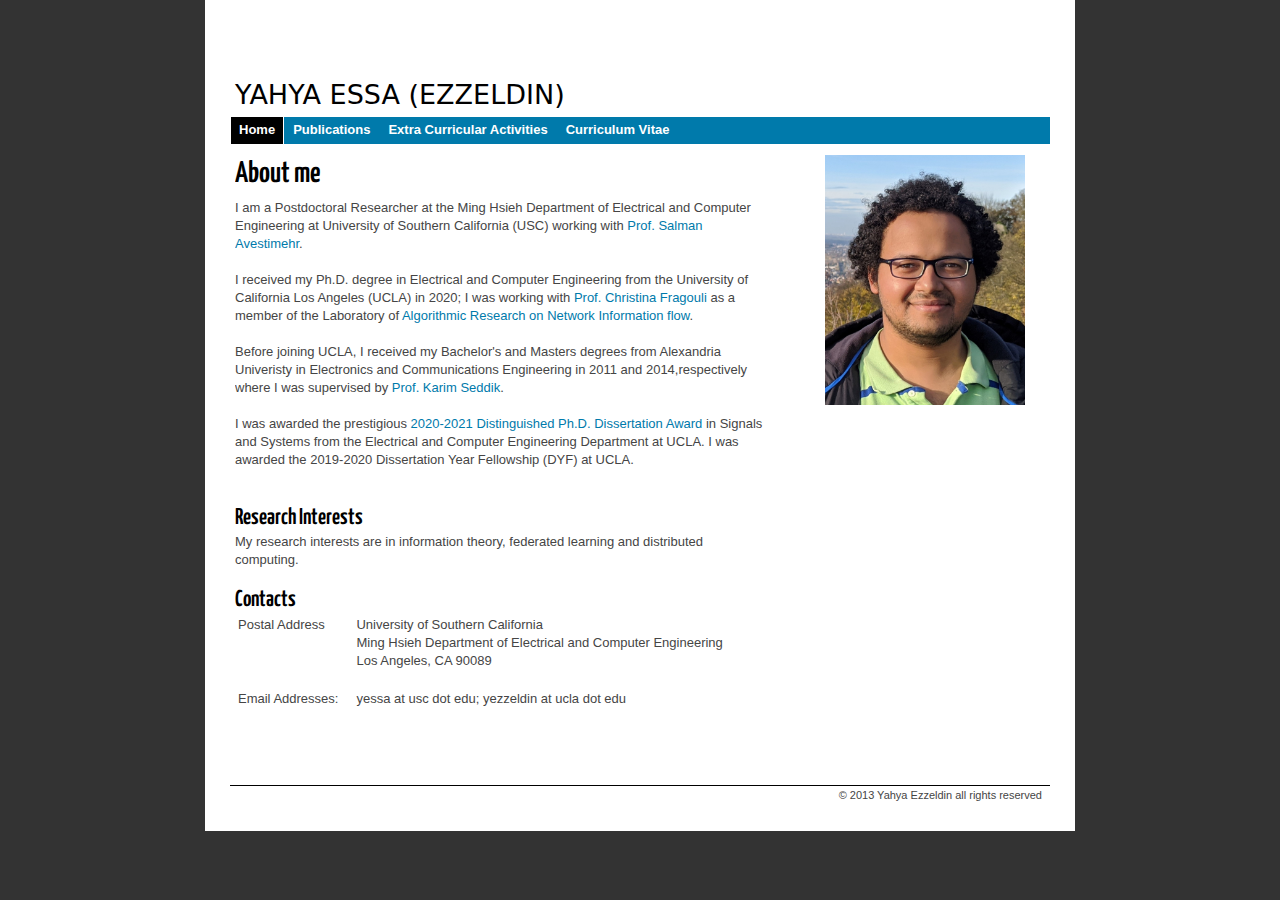
==== index.html @ 19e6abbb "inital commit" ====
<!DOCTYPE html PUBLIC "-//W3C//DTD XHTML 1.0 Transitional//EN" "http://www.w3.org/TR/xhtml1/DTD/xhtml1-transitional.dtd">
<!-- saved from url=(0044)http://people.epfl.ch/yahya.ezzeldin?lang=en -->
<html xmlns="http://www.w3.org/1999/xhtml" xml:lang="fr">

<head>


  <link href="http://fonts.googleapis.com/css?family=Yanone+Kaffeesatz:400,300,700" rel="stylesheet" type="text/css">
  <link href="http://fonts.googleapis.com/css?family=Cabin+Condensed" rel="stylesheet" type="text/css">

  <title>
  	Yahya Hussain&nbsp;Ezzeldin
  </title>

<link href="style.css" media="all" rel="stylesheet" type="text/css">

<meta http-equiv="X-UA-Compatible" content="IE=Edge,chrome=1">
<meta name="headerversion" content="1.81">
<meta name="headerdate" content="2011-09-29">

<meta name="description" content="">
<meta name="keywords" content="">
</head>

<body>


	<div id="main-content" style="padding-top:10px;"> 





	<h1 style="width:50%;float:left;margin-left:5px;margin-top:40px;">Yahya Essa (Ezzeldin)</h1>
	

<!--<div id="clustrmaps-widget" style="float:right;width:200px;margin-right:1px;display:none;"></div><script type="text/javascript">var _clustrmaps = {'url' : 'http://seas.ucla.edu/~yahya/', 'user' : 1126784, 'server' : '2', 'id' : 'clustrmaps-widget', 'version' : 1, 'date' : '2014-05-03', 'lang' : 'en', 'corners' : 'square' };(function (){ var s = document.createElement('script'); s.type = 'text/javascript'; s.async = true; s.src = 'http://www2.clustrmaps.com/counter/map.js'; var x = document.getElementsByTagName('script')[0]; x.parentNode.insertBefore(s, x);})();</script><noscript><a href="http://www2.clustrmaps.com/user/0a9113180"><img src="http://www2.clustrmaps.com/stats/maps-no_clusters/www.yezzeldin.com-thumb.jpg" alt="Locations of visitors to this page" /></a></noscript>
-->
	

<script>
  (function(i,s,o,g,r,a,m){i['GoogleAnalyticsObject']=r;i[r]=i[r]||function(){
  (i[r].q=i[r].q||[]).push(arguments)},i[r].l=1*new Date();a=s.createElement(o),
  m=s.getElementsByTagName(o)[0];a.async=1;a.src=g;m.parentNode.insertBefore(a,m)
  })(window,document,'script','//www.google-analytics.com/analytics.js','ga');

  ga('create', 'UA-44979969-1', 'auto');
  ga('send', 'pageview');

</script>

<div class="clear"></div>

<div id="main-navigation" class="navigation-bar"> 
<ul class="topnav">

<li class="dropdown current"><a href="index.html">Home</a></li>
<!-- <li class="dropdown"><a href="projects.html">Research Projects</a></li>-->
<li class="dropdown"><a href="publications.html">Publications</a></li>
<li class="dropdown"><a href="extra_curricular.html">Extra Curricular Activities</a></li>
<li class="dropdown"><a href="files/Yahya_Ezzeldin_Resume.pdf">Curriculum Vitae</a></li>
<!--
  <li class="dropdown current">      <a href="index.html">Home</a>    </li>
  <li class="dropdown">      <a href="">Curriculum Vitae</a>    </li>
  <li class="dropdown">      <a href="researchprojects.html">Research Projects</a>    </li>
  <li class="dropdown">      <a href="publications.html">Publications</a>    </li>
  <li class="dropdown">      <a href="">Extra Curricular Activities</a>    </li>
  <li class="dropdown">      <a href="contact.html">Contact</a>    </li>
-->
	</ul>
	<div class="clear"></div>
	</div>

<div>
  <ul id="breadcrumbs" title="Navigation dans l&#39;arborescence de l&#39;EPFL">
    
    
  </ul>
</div>

<div style="clear:both;">
</div>


<div id="content" style="border-width:0px;width:65%;" class="content">

	<h2 style="font-size:30px;font-weight: 600;font-family: 'Yanone Kaffeesatz', sans-serif;">About me</h2>
  I am a Postdoctoral Researcher at the Ming Hsieh Department of Electrical and Computer Engineering at University of Southern California (USC) working with <a href="https://www.avestimehr.com/">Prof. Salman Avestimehr</a>.
  <br/>
  <br/>
  I received my Ph.D. degree in Electrical and Computer Engineering from the University of California Los Angeles (UCLA) in 2020; I was working with <a href="http://www.ee.ucla.edu/christina-fragouli/">Prof. Christina Fragouli </a> as a member of the Laboratory of <a href="http://arni.ee.ucla.edu/">Algorithmic Research on Network Information flow</a>. 
<br/>
<br/>
Before joining UCLA, I received my Bachelor's and Masters degrees from Alexandria Univeristy in Electronics and Communications Engineering in 2011 and 2014,respectively where I was supervised by <a href="http://aucegypt.edu/fac/karimseddik">Prof. Karim Seddik</a>.
<br/>
<br/>
I was awarded the prestigious <a href="https://www.ee.ucla.edu/ece-department-2020-2021-outstanding-student-awards-announced/">2020-2021 Distinguished Ph.D. Dissertation Award</a> in Signals and Systems from the Electrical and Computer Engineering Department at UCLA. 
I was awarded the 2019-2020 Dissertation Year Fellowship (DYF) at UCLA.	
<br/>
	<br/>
	<h3 style="font-size:23px;font-weight: 600;font-family: 'Yanone Kaffeesatz', sans-serif;">Research Interests</h3>
			My research interests are in information theory, federated learning and distributed computing.<br>
<h3 style="font-size:23px;font-weight: 600;font-family: 'Yanone Kaffeesatz', sans-serif;"> Contacts</h3>
		
			  <table width="100%" border="0">
				

				
				
					<tbody>
            <tr><td>Postal Address</td><td>University of Southern California
              <br>Ming Hsieh Department of Electrical and Computer Engineering
              <br>Los Angeles, CA 90089<br/>
					<br></td></tr>
            <tr><td>Email Addresses:</td><td>yessa at usc dot edu; yezzeldin at ucla dot edu<br/>           
            							  
            							  <br><br></td></tr>
            
				<tr><td colspan="2">&nbsp;</td></tr>
		
				</tbody></table>	  
	 

	  
</div>			<!-- content	-->



<div class="right-col">

  <div class="box" style="width:200px;margin-right:25px;">
	<!-- PHOTO -->
	
		<div class="portrait"><img src="images/Yahya_photo.jpg" height="250"></div>
    
	<div class="portrait local-color" style="display:none;float:right; height: 213px;"></div>

   <div class="clear"></div>
   
   <div class="clear"></div> 
  </div>

  
  <div class="clear"></div>



</div>



<div class="right-col">

  <div class="box" style="width:230px;">
<!--
  <h4 style="margin-top:0px;color:#AD2837;font-size:30px;font-weight: 400;font-family: 'Yanone Kaffeesatz', sans-serif;">News:</h4>

	<ul>
    <li style="font-size:18px;margin-top:12px;font-family: 'Yanone Kaffeesatz', sans-serif;font-weight: 300;"><b style="font-size:20px;font-family: 'Yanone Kaffeesatz', sans-serif;font-weight: 400;">April 2020:</b><br/>
      Our journal paper on the approximate capacity and scheduling of 1-2-1 (mmWave) networks has been accepted in IEEE Transactions on Information Theroy.
    <li style="font-size:18px;margin-top:12px;font-family: 'Yanone Kaffeesatz', sans-serif;font-weight: 300;"><b style="font-size:20px;font-family: 'Yanone Kaffeesatz', sans-serif;font-weight: 400;">May 2020:</b><br/>
        Our paper on the performance of routing in full-duplex networks has been accepted in IEEE Transactions on Information Theory. 
	<li style="font-size:18px;margin-top:12px;font-family: 'Yanone Kaffeesatz', sans-serif;font-weight: 300;"><b style="font-size:20px;font-family: 'Yanone Kaffeesatz', sans-serif;font-weight: 400;">May 2020:</b><br/>
        Our paper on Approximate Capacity of half-duplex line Networks has been accepted in IEEE Transactions on Information Theory. 
  <li style="font-size:18px;margin-top:12px;font-family: 'Yanone Kaffeesatz', sans-serif;font-weight: 300;"><b style="font-size:20px;font-family: 'Yanone Kaffeesatz', sans-serif;font-weight: 400;">April 2020:</b><br/>
        Our paper on 1-2-1 (mmWave) networks with imperfect beamforming got accepted in ISIT 2020.
	</ul>


  
  <div class="clear"></div>
-->


</div>
</div>




<div class="clear"></div> 


<div id="footer"> 
  <ul> 
  
	<li class="copyright" style="float:right">© 2013 Yahya Ezzeldin all rights reserved</li> 
   
  </ul> 
</div> 




</div></body></html>
---- style.css ----
@charset "utf-8";
html,body,div,span,applet,object,iframe,h1,h2,h3,h4,h5,h6,p,blockquote,pre,a,abbr,acronym,address,big,cite,code,del,dfn,em,font,img,ins,kbd,q,s,samp,small,strike,strong,sub,sup,tt,var,dl,dt,dd,ol,ul,li,fieldset,form,label,legend,table,caption,tbody,tfoot,thead,tr,th,td, p{margin:0;padding:0;border:0;outline:0;font-weight:inherit;font-style:inherit;font-size:100%;font-family:inherit;}
body {
    font-family: Arial, Helvetica, sans-serif;
    font-size: 13px;
    line-height: 18px;
    background-color: #333;
    color: #454545;
    margin: 0 8px 24px 8px;
    padding:0px; /* FF3 */
    padding-bottom: 0px;
}
h1{ font-family:"DejaVu Sans", Arial, Helvetica , sans-serif;
    font-size: 27px;
    color: #000;
    line-height: 32px;
    letter-spacing:0em;
    padding-top:29px;
    padding-bottom: 6px;
    text-transform:uppercase;
}
h2 {
    font-weight: bold;
    font-size: 27px;
    color: #000;
    letter-spacing: 0;
    line-height: 38px;
    padding-bottom: 6px;
 }
h3 {
    font-weight: bold;
    color: #000;
    font-size:18px;
    line-height:22px;
    padding-bottom:0;
    margin-bottom:0;
}
.content h3 { margin: 20px 35px 4px 0;}
h4 { color: #000; font-family: Arial, Helvetica, sans-serif;
     font-weight: bold; font-size: 15px; margin-bottom: 0;
     line-height: 19px; padding-bottom:0;}
.content h4 { margin-top:15px; }
h5 { color: #000; font-family: Arial, Helvetica, sans-serif; font-weight: bold; font-size: 13px; margin-top: 5px;}
h6 { color: #000; font-weight: bold;}


p { margin-bottom: 9px; margin-top:9px; color: #454545; }
form { margin-bottom: 18px;}


a { text-decoration: none; color: #007aab; background: url(../img/underline.gif) repeat-x 0 14px; }
a:hover {
color: #007aab;
border-bottom: 1px dashed #007aab;
}

li.dropdown a:hover{color:#fff;border-bottom:0px solid transparent;}

/*a { text-decoration: none; color: #000; border-bottom: 1px dotted #000; }
a:hover { border-bottom: 1px solid #000; }
*/

h1 a { background: none; text-decoration: none; }
h1 a:hover, h2 a:hover, h3 a:hover, h4 a:hover, h5 a:hover, h6 a:hover { background: none; color:#ae0010;}
h3 a { background-position: 0 22px; }
h4 a { background-position: 0 16px; }

b, strong { color: #000; font-weight: bold;}
i, em { font-style: italic; }
hr { color: #000; background-color: #000; height: 1px; border: none; padding: 0; margin: 20px 0 20px 0;}

blockquote img {
    width: 50px;
    height: 50px;
    margin-right: 8px;
    float: left;
}
blockquote p {
    font-family: Georgia, 'Times New Roman', Times, serif;
    font-size: 15px;
    font-style:italic;
    font-weight:bold;
    line-height:18px;
    top: -1px;
    position: relative;
    display: block;
    color: #000;
}
pre, code {
    font-family: Monaco, "Andale Mono", "Courier", "Lucida console", "Consolas", "Bitstream Vera Sans Mono", "Nimbus Mono L", monospace;
    font-size: 10px;
}
pre {display: block; white-space: pre; margin-bottom: 20px;}
dl dt { position: relative; left: 0; top: 16px; width: 160px;
        color: #000; font-family: Arial, Helvetica, sans-serif;
        font-weight: bold; font-size: 13px; line-height: 18px;}
dl dd { border-left: 1px solid #000; margin-left: 160px; padding-left: 4px; margin-right:35px;}

object { z-index: 0; }
cite { font-family: Georgia, 'Times New Roman', Times, serif; font-style: italic; letter-spacing: 1px; font-size: 11px;}

sup, sub { font-size: 11px; }
acronym, abbr {color:#ae0010;}

/* Standard format for tables */

.content table { width:100%; border-collapse:collapse; }
.content table td {
    vertical-align:top;
    line-height:18px;
    padding:1px 3px 1px 3px;
}
.content table th {
    font-weight:bold;
    color:black;
    text-align:left;
    padding:1px 3px 1px 3px;
    vertical-align:top;
}

.content caption {
    text-align:center;
    font-weight:bold;
    font-size:1.1em;
    color:black;
    margin-bottom:8px;
    margin-top:8px;
}

table.table-cours td {padding: 0 2px 0 2px;}
table.table-cours th {padding: 0 2px 0 2px;}

/* Proposition one */
.content .table { border-collapse: collapse; border-spacing: 0; margin-bottom:20px; margin-top:10px; width: 100%;}
.content .table th {
    padding: 4px 4px 4px 0; color: #000; font-family: Arial, Helvetica, sans-serif;
    font-weight: bold; font-size: 13px; line-height: 15px; text-align: left;
    border-bottom: 1px solid #000;}
.content .table td { 
    padding: 4px 4px 7px 0; vertical-align: top;
    background: url(../img/underline.gif) repeat-x 0 bottom;
    line-height: 15px;
}

/* Proposition two */
.content .table2 {
    margin: 0;
    border-collapse:collapse;
    width:100%;
}
.content .table2 th {
    padding: 3px 3px 3px 5px;
    color:black;
    font-family: Arial, Helvetica, sans-serif;
    font-weight:bold;
    text-align:left;
    border:solid 1px #000;
    line-height:18px;
}
.content .table2 td {
    padding: 3px 3px 3px 5px;
    vertical-align:top;
    line-height:18px;
    border:dotted 1px #000;
}

.sti{ color:#8972d5;}
.enac{color:#ea5e00;}
.cdm{color:#990165;}
.cdh{color:#daa521;}
.sv{color:#6fba01;}
.sb{color:#007ba5;}
.ic{color:#1bb5b5;}

.black { background-color: #000; }

.local-color {background-color: #ae0010; color: #fff;}
.local-color a, .local-color-down a, .local-color-light a, .local-color-dark a { color: #fff; }
.local-color strong {color:#fff;}
.local-color-text {color:#ae0010;}
.local-color-down{ background-color: #e2001a; color: #fff; }
.local-color-light{ background-color: #7e000c; color: #fff; }
.local-color-dark{ background-color: #5d0009; color: #fff; }
.hidden{ position: absolute; left: -999em;}
.visuallyhidden { border: 0; clip: rect(0 0 0 0); height: 1px; margin: -1px; overflow: hidden; padding: 0; position: absolute; width: 1px; }
.heading {
    margin-bottom: 18px;
    font-weight: bold;
    font-size: 13px;
    color: #000;
}
.heading a{ background-position: 0 14px; }

.clear {clear:both; display:block; visibility:hidden; width:0; height:0;}
.noSpacing, .content .noSpacing {padding:0; margin:0;}
.noSpacing a, .content .noSpacing a {background:none;}

.label {font-family: Georgia, 'Times New Roman', Times, serif; font-size: 11px; letter-spacing: 1px; font-style: italic; background: url(../img/underline.gif) repeat-x 0 14px; cursor: pointer;}
.button { float: left; margin-right: 20px; cursor: pointer;}
.button .label {display: block; float: left; margin-top: 3px; }
.button:hover .label { background-image: url(../img/underline-hover.png); }



.icon {float: left; background: url(../img/icons-all.png) no-repeat; height: 24px; width: 24px; margin-right: 4px; border: none; cursor: pointer;}

.print .icon {background-position: 0 0; }
.print:hover .icon {background-position: 0 -24px;}
.feed .icon {background-position: -24px 0; }
.feed:hover .icon {background-position: -24px -24px; }
.share .icon {background-position: -48px 0; }
.share:hover .icon {background-position: -48px -24px; }
.information .icon {background-position: -72px 0; }
.information:hover .icon {background-position: -72px -24px; }
.question .icon {background-position: -96px 0; }
.question:hover .icon {background-position: -96px -24px; }
.contact .icon {background-position: -120px 0; }
.contact:hover .icon {background-position: -120px -24px; }
.comment .icon {background-position: -144px 0; }
.comment:hover .icon {background-position: -144px -24px; }
.mail .icon {background-position: -168px 0; }
.mail:hover .icon {background-position: -168px -24px; }
.first .icon {background-position: -192px 0; }
.first:hover .icon {background-position: -192px -24px; }
.last .icon {background-position: -216px 0; }
.last:hover .icon {background-position: -216px -24px; }
.previous .icon, .gotostart .icon {background-position: -240px 0; }
.previous:hover .icon, .gotostart:hover .icon {background-position: -240px -24px; }
.forward .icon, .showall .icon {background-position: -264px 0; }
.forward:hover .icon, .showall:hover .icon {background-position: -264px -24px; }
.up .icon, .gototop .icon {background-position: -288px 0; }
.up:hover .icon, .gototop:hover .icon {background-position: -288px -24px; }
.down .icon {background-position: -312px 0;}
.down:hover .icon {background-position: -312px -24px;}
.file .icon {background-position: -336px 0; }
.file:hover .icon {background-position: -336px -24px; }
.pdffile .icon {background-position: -360px 0; }
.pdffile:hover .icon {background-position: -360px -24px; }

.bs .icon {background-position: 0 -480px; }
.ms .icon {background-position: -24px -480px; }
.phd .icon {background-position: -48px -480px; }

.associations .icon {background-position-y: -72px;}
.associations:hover .icon {background-position-y: -48px;}
.cdm .icon {background-position-y: -120px;}
.cdm:hover .icon {background-position-y: -96px;}
.cdh .icon {background-position-y: -168px;}
.cdh:hover .icon {background-position-y: -144px;}
.sv .icon{background-position-y: -216px;}
.sv:hover .icon {background-position-y: -192px;}
.sti .icon {background-position-y: -264px;}
.sti:hover .icon {background-position-y: -240px;}
.ic .icon {background-position-y: -312px;}
.ic:hover .icon {background-position-y: -288px;}
.sb .icon {background-position-y: -360px;}
.sb:hover .icon {background-position-y: -336px;}
.enac .icon {background-position-y: -408px;}
.enac:hover .icon {background-position-y: -384px;}
.inter .icon {background-position-y: -456px;}
.inter:hover .icon {background-position-y: -432px;}

.members .icon{ background-position: -72px -480px;}

/* Study plan icons 
to be removed when jahia automaticvally includes plancours.css
*/
.diet_icon {float: left; background: url(../img/icons-plancours.png) no-repeat; height: 18px; width: 14px; margin-right: 0; border: none;}
.little_icon {float: left; background: url(../img/icons-plancours.png) no-repeat;  height: 18px; width: 18px; margin-right: 1px; border: none;}
.img_legende{ margin-right: 2px;}

.francais .diet_icon {background-position: -90px 0;}
.anglais .diet_icon {background-position: -108px 0;}
.allemand .diet_icon {background-position: -72px 0;}
.italien .diet_icon {background-position: -148px 0;}
.franglais .diet_icon {background-position: -166px 0;}



.winter .little_icon {background-position: -54px 0;}
.sun .little_icon {background-position: -18px 0;}
.printemps .little_icon {background-position: 0 0; }
.automne .little_icon {background-position: -36px 0; }



/***************************** Header 2013 **************************************/
#header2013 {
    margin-left: auto; margin-right: auto; width: 980px; padding: 0 8px; background-color: #fff;
}
#header2013 a{ background: none; }

#header2013 #nav-logo {background: none; height:46px; border-bottom: none; padding-top: 8px; margin-bottom: 11px;}
#header2013 #nav-logo a {background: none;}
#header2013 #main-menus li{
    background-color: #fff;
}
#header2013 #main-menus li.menu {
    height: 35px;
    padding-bottom: 25px;
}
#header2013 #nav-menus a.main-link {
    color: #000;
    font: bold 14px/11px Arial, helvetica, sans-serif;
    top: 8px; left: 0; bottom: auto;
    border-left: 4px solid black;
    background: none;
    padding-left: 8px;
    position: absolute;
}
#header2013 #nav-menus a.main-link:after{
    content:'\00A0'; height:6px; width:6px;
    background:url(../img/sprites-arrow.png) no-repeat; 
    position:absolute; bottom:0; right:2px;
}
#header2013 .navigation-panel {
  top: 60px;
  padding-top: 40px;
}

/*#header2013 #nav-menus li.menu:hover a.main-link:after{
    background:url(../img/sprites-arrow.png) no-repeat 0 -8px; 
}

#header2013 #nav-menus li.menu:hover {
    background-color: #000;
    color: #fff;
}

#header2013 #nav-menus li.menu:hover > a, 
#header2013 #nav-menus li.menu:hover > a > acronym{
    color: #fff;
}*/

#header2013 #nav-menus a.main-link span {
    font-size: inherit;
    margin-bottom: 5px; 
}
#header2013 #nav-menus a.main-link acronym {
    color: #000; margin-bottom: 5px; display: block;
}

#header2013 #nav-search { height: 60px;}
#header2013 #search-box { margin: 10px 0 0 0;  bottom: auto;}

#header2013 input.search{
    width: 162px;
    height: 23px;
    line-height: 23px;
    padding: 0 8px 0 8px;
    font-size: 13px;
    font-family: Arial, Helvetica, sans-serif;
    border: 1px solid #000;
    border-right: none;
    float: left;
}
#header2013 .search-filter {
    float: left;
    width: 120px; height: 23px;
    border-color: #000;
    border-top: 1px solid;
    border-bottom: 1px solid;
    background: #fff url(../img/sprites.png) no-repeat 0 0;
    padding-left: 0;
    line-height: 23px;
    font-size: 13px;
    font-family: Arial, Helvetica, sans-serif;
    font-weight: bold;
    position: relative;
}
#header2013 .search-button{
    background-image: url(../img/magnifier.png);
    width: 25px; height: 25px;
    cursor: pointer;
    vertical-align: bottom;
    text-indent: -999em;
    border: none;
    float: left;
}
#header2013 .selected-field {
  display: block;
  padding-left: 8px;
  background: url(../img/sprites.png) no-repeat -261px 0;
}
#header2013 .selected-field:hover {
    background: #000 url(../img/sprites.png) no-repeat -261px -25px;
    color: #fff;
}

#header2013 .search-filter .menu {
    width: 144px;
    position: absolute;
    left: -1px; top: 24px;
    z-index: 9999;
    padding: 4px 0 4px 0;
    border: 1px solid #000;
    border-top: none;
    background: #fff none;
    list-style-type: none;
    line-height: 18px;
    font-weight: normal;
    color: #000;
}
#header2013 .search-filter .menu label { display: block; padding: 1px 7px; cursor: pointer;}
#header2013 .search-filter .menu label:hover, 
#header2013 .search-filter .menu label:hover abbr, 
#header2013 .search-filter .menu label:hover acronym { background-color: #000; color: #fff; }
#header2013 .search-filter .menu.hidden{ position: absolute; left: -999em;}
#header2013 .search-filter .menu li { 
    display: list-item; float: none; margin-bottom: 0;
    border-bottom: 1px solid #fff; /* MSIE 6 */
    list-style-image: none;
    margin-left: 0;}
#header2013 .search-filter .menu input { margin-right: 4px; }
#header2013 #header_searchform .ui-autocomplete {
    top : 57px ;
    width:297px ;
    cursor: pointer;
}





/**************************** Header definition *******************************/
#header{ margin-left: auto; margin-right: auto; width: 980px; padding: 0 8px; background-color: #fff;}
#header a{ background: none; }
#header input{ color: #666;}
#header input.focused{ color: #000; }
.portal{ background-color: #999c98; /* light gray */ }
.school{ background-color: #696f6e; /* dark gray */}
.short{ background-color: #474e52; /* darker gray */}

#nav-logo {
    float: left; height: 73px; width: 160px; position: relative; margin: 0 4px 0 0;
    background: url(../img/epfl.png) no-repeat 0 7px; border-bottom: 1px solid #474e52; /* darker gray */ }
#nav-logo a{ display: block; width: 160px; height: 73px;}
#main-menus { list-style: none; padding: 0; margin: 0;}
#main-menus li.menu { float: left; height: 74px; width: 160px; position: relative; cursor: pointer; }
#main-menus li.menu:hover { border-bottom: 1px solid #fff; margin-bottom: -1px;} /* bug FF4 */
#main-menus li.menu .navigation-panel {cursor: default;}
#nav-menus{ margin-right: 4px; padding: 0; float: left;}
#nav-menus li.menu:hover { background-color: #fff; color: #000;}
#nav-menus a.main-link {
    color: #fff; background: url(../img/arrow-menu.gif) no-repeat bottom right;
    position: absolute;
    bottom: 8px; left: 8px; padding-right: 12px;
    font-family: Impact, "Arial Black","DejaVu Sans", Arial, Helvetica , sans-serif;
    font-size: 22px; letter-spacing: 0.1em; text-transform: uppercase; 
    line-height:18px; font-weight:normal;}
#nav-menus a.main-link acronym { color: #fff; }
#nav-menus li.menu:hover a.main-link { background-image: url(../img/arrow-menu-on.gif); color: #000;}
#nav-menus li.menu:hover a.main-link acronym{ color: #000;}

#nav-menus a.main-link span { display: block; margin-bottom: 4px; font-size: 18px; }
#nav-menus a.main-link:hover{ background-image: url(../img/arrow-menu-on.gif);}
#nav-menus a.main-link:active{ background-image: url(../img/arrow-menu-on.gif);}
#public-menu-link { margin-right: 4px; font-weight: normal;}
#school-menu-link { margin-right: 4px; font-weight: normal;}
#brief-menu-link { font-weight: normal}
#nav-search {
    float: left;
    height: 74px; width: 324px; margin: 0;
    position: relative;
}
#search-box { margin: 0 8px; padding: 0; position: absolute; bottom: 8px; }
#search-box acronym { color: #fff; }
#searchform label{
    display: block;
    float: left;
    width:77px; height:28px;
    padding-top: 3px;
    margin-right: 0; margin-bottom: 5px;
    overflow:hidden;
    text-align:center;
    text-decoration: none;
    font-size: 12px;
    font-family: Arial, helvetica, sans-serif;
    color:#fff;
}
#searchform {margin: 0;}
#searchform label:hover {cursor: pointer;}
#searchform label.current{
    font-weight:bold;
    background:url(../img/wheretosearch.gif) no-repeat top left;}
#searchform input.search{
    width: 277px;
    height: 22px;
    line-height: 22px;
    border: none;
    border-right: 1px solid #b8b8b8;
    padding: 0 0 0 8px;
    font-size: 12px;
    font-family: Arial, Helvetica, sans-serif;
}
#searchform button{
    background: url(../img/search.png) no-repeat top left;
    width: 22px; height: 22px;
    cursor: pointer;
    border: none;
    vertical-align: bottom;
    text-indent: -999em;
}
.navigation-panel {
    position: absolute;
    top: 74px;
    width: 980px;
    margin-left: auto;
    margin-right: auto;
    padding: 60px 8px 0 8px;
    border: none;
    background-color: #fff;
    z-index: 1; /* was 999 */
}
.navigation-panel .group {
    float: left;
    width: 160px;
    margin-right: 4px;
    padding: 0;
}

.navigation-panel ul { list-style: none; padding: 0; margin-bottom: 28px; }
.navigation-panel a{ font-family: Arial, helvetica, sans-serif; font-size: 13px; font-weight: bold;}
.navigation-panel a:hover { text-decoration: underline;}
.navigation-panel h3 {
    margin:0 0 4px 0; padding:0;
    font-family: Arial, Helvetica, sans-serif;
    font-size:13px; line-height:14px; font-weight: bold; letter-spacing:.05em;
}
.navigation-panel .group-2-cols { float: left; width: 324px; margin-right: 4px; }
.navigation-panel .last { margin: 0; }

#public-panel {left: -172px;}
#public-panel.hidden { left: -999em; }
#public-panel h3 a { color: red;}

#school-panel { left: -336px;}
#school-panel.hidden { left: -999em; }
#school-panel h3 acronym { color: #454545;}

#brief-panel { left: -500px; }
#brief-panel.hidden { left: -999em; }
#brief-panel acronym { color: #000;}
#brief-panel h3 { color: red;}
#brief-panel h3 acronym { color: red;}
#brief-panel h3 a { color: red;}
#brief-panel .large { width: 320px; margin-right:0; }

#breadcrumbs, #languages{
    padding: 2px 0 0 0;
    font-family: Arial, helvetica, sans-serif;
    letter-spacing: 0;
    font-size: 11px;
    font-weight: normal;
    margin-top: 4px;
}
#breadcrumbs { float: left; margin-left:8px;}
#breadcrumbs li{
    display:inline;
    padding-right: 12px;
    position: relative;
    margin-left: -10px;
}

#breadcrumbs li:before { 
    position:absolute; left:-8px; bottom: 2px;    
}
#breadcrumbs li:first-child:before {
    content:''; background: none;
}

#breadcrumbs a { color: #000; background: none;}
#breadcrumbs a:hover, #languages a:hover { text-decoration: underline;border:0px solid transparent;}
#breadcrumbs .last a {color:black; font-weight:bold; background: none }
#breadcrumbs .last {color:black; font-weight:bold;}

#languages { float:right; background:none; }
#languages li { background:none; display:inline; padding:0 0 0 20px;  position: relative; }
#languages li:before {
    content:'\00A0'; width: 11px; height: 11px;
    position:absolute; left:3px; bottom: 0;
    background: url(../img/slash.png) no-repeat;
    
}
#languages li:first-child:before {
    content:''; background: none;
}


#languages a { background:none; color: #696f6e;}
#languages .current { color:black; font-weight: bold;}


#social-networks { float:right; margin-right:8px; }
#social-networks .icon {
    width:16px; height:16px; 
    margin: 4px 0 1px 2px;
    background: url(../img/social-networks.png);}
#social-networks .facebook {background-position: 0 0;}
#social-networks .twitter {background-position: 16px 0;}
#social-networks .youtube {background-position: 32px 0;}
#social-networks .googleplus {background-position: 48px 0;}
#social-networks .linkedin {background-position:64px 0;}



/****************************** Interface Elements ****************************/
.dropdown {
    height: 18px; padding: 2px 18px 0 8px; margin-right: 2px;
    border: 1px solid #b8b8b8;
    background: url(../img/homepage-icons.png) no-repeat right -1px;
    position: relative; /* placement of drop menu */
    z-index: 2000;
}
.dropdown:hover { border-color: #000; background: url(../img/dropdown.png) no-repeat right -20px;}
.dropdown:hover a { color: #fff; }
.dropdown a { color: #000; background: none; font-weight: bold} /* title of dropdown */
.dropdown acronym, .dropdown abbr { color: #000; }

.dropdown .menu {
    width: 178px;
    position: absolute;
    left: -1px; top: 20px;
    z-index: 900;
    padding: 6px 0 2px 0;
    border: 1px solid #b8b8b8;
    background: #fff none;
    list-style-type: none;
    line-height: 18px;
}
.dropdown .menu a { display: block; padding: 0 7px; font-weight: normal; color: #000;}
.dropdown .menu a:hover, .dropdown .menu a:hover abbr, .dropdown .menu a:hover acronym { background-color: #000; color: #fff; }
.dropdown .menu.hidden{ position: absolute; left: -999em;}
.dropdown .menu li { display: list-item; float: none; margin-bottom: 0;
                     border-bottom: 1px solid #fff; /* MSIE 6 */}
.dropdown .menu ul { margin-top: 0; margin-bottom: 2px; padding: 0; }
.dropdown .menu ul li{ margin-bottom: 0; }
.dropdown .menu ul li a{ font-weight: normal; }


.tree { margin-bottom: 40px; font-weight: bold; }
.tree li {list-style-type: none;
          border-bottom: 1px solid #fff;
          border-top: 1px solid transparent; /* MSIE 6... */
          background-color: #ae0010;}
.tree li.last {border-bottom: none; }
.tree li.hover { background-color: #7e000c; }
.tree li.current.hover { background-color:#000; color: #fff; }
.tree a { background: none; display: block; clear: right;
          margin: 0 0 0 20px; padding: 1px 0 0 0;
          position: relative; width: 298px; }
.tree a:hover {background: none;} /*MSIE 6*/
.tree li a{left: 0;}
.tree .hitarea {
    height: 19px; width: 18px;left: 0;float: left; position: relative;
    cursor: pointer; background: url(../img/vertical-nav.gif) no-repeat 0 0; }
.tree .expandable-hitarea{ background-position: 0 -1px; }
.tree .collapsable-hitarea{ background-position: -16px -1px;}
.tree ul { background-color: #fff; }
.tree ul li {background-color: #fff; color: #000; border-top: 1px solid #a3a3a3; border-bottom: none; }
.tree ul li.hover { background-color: #cfd0ca;}
.tree ul li:first-child { border-top: 1px solid #fff;}
.tree ul li li { border-color: #fff;}
.tree ul a { color: #000;}
.tree ul .expandable-hitarea{ background-position: -32px -1px;}
.tree ul .collapsable-hitarea {background-position: -48px -1px;}
.tree ul .hitarea, .tree ul a { left: 14px; position: relative;}
.tree ul a { width: 288px; }
.tree ul ul .hitarea, .tree ul ul a { left: 28px; }
.tree ul ul a { width: 274px; }
.tree ul ul ul .hitarea, .tree ul ul ul a { left: 42px; }
.tree ul ul ul a { width: 260px; }
.tree ul ul ul ul .hitarea, .tree ul ul ul ul a { left: 56px; }
.tree ul ul ul ul a { width: 246px; }
.tree ul ul ul ul ul .hitarea, .tree ul ul ul ul ul a { left: 70px; }
.tree ul ul ul ul ul a { width: 232px; }
.tree ul ul ul ul ul ul .hitarea, .tree ul ul ul ul ul ul a { left: 84px; }
.tree ul ul ul ul ul ul a { width: 218px; }
.tree ul ul ul ul ul ul ul .hitarea, .tree ul ul ul ul ul ul ul a { left: 98px; }
.tree ul ul ul ul ul ul ul a { width: 204px; }
.tree ul ul ul ul ul ul ul ul .hitarea, .tree ul ul ul ul ul ul ul ul a { left: 112px; }
.tree ul ul ul ul ul ul ul ul a { width: 190px; }
.tree ul ul ul ul ul ul ul ul ul .hitarea, .tree ul ul ul ul ul ul ul ul ul a { left: 126px; }
.tree ul ul ul ul ul ul ul ul ul a { width: 176px; }
.tree ul ul ul ul ul ul ul ul ul ul .hitarea, .tree ul ul ul ul ul ul ul ul ul ul a { left: 140px; }
.tree ul ul ul ul ul ul ul ul ul ul a { width: 162px; }
.tree li.current { background-color:#000; color: #fff; }
.tree li.current a {color: #fff;}
.tree li.current li a {color: #000;}
.tree li.current .expandable-hitarea{ background-position: 0 -1px; }
.tree li.current .collapsable-hitarea{ background-position: -16px -1px;}
.tree li.current li .expandable-hitarea{ background-position: -32px -1px;}
.tree li.current li .collapsable-hitarea {background-position: -48px -1px;}

.toggler{
    cursor: pointer;
    background: url(../img/vertical-nav.gif) no-repeat -42px -2px;
    padding-left: 12px;
}
.toggler a {background-color: #fff}
.toggler:hover a{background-image: url(../img/underline-hover.png);}
.toggled-active {background-position: -55px;}

.modal-window {
    /* must be initially hidden */
    display:none;
    
    /* place overlay on top of other elements */
    z-index:10000;
    border:1px solid #666;
    background-color: #fff;
    padding: 4px;
    min-height: 20px;
}

/* close button positioned on upper right corner */
.modal-window .close {
    position:absolute;
    right:-15px;
    top:-15px;
    cursor:pointer;
    height:35px;
    width:35px;
    background: url(../img/close.png) 0 0;
}

/* calendar root element (http://flowplayer.org/tools/dateinput/index.html#skinning) */
#calroot {
    z-index:10000;
    margin-top:-1px;
    width:198px;
    padding:2px;
    background-color:#fff;
    font-size:11px;
    border:1px solid #ccc;
    -moz-box-shadow: 0 0 15px #666;
    -webkit-box-shadow: 0 0 15px #666;  
}
#calhead {padding: 2px 0; height:22px; } 
#caltitle {
    float: left; width: 155px;
    font-size: 13px; font-weight: bold; line-height: 20px; text-align: center;
}
#calnext, #calprev {
    background: url(../img/vertical-nav.gif) no-repeat -65px 0; 
    display:block; width:20px; height:20px;
    float:left;
    cursor:pointer;
}
#calnext { background-position: -34px 0; float:right; }
#calprev.caldisabled, #calnext.caldisabled { visibility:hidden; }
#caltitle select { font-size:10px;}
#caldays { height:14px; border-bottom:1px solid #ddd; }
#caldays span {
    display:block; float:left; width:28px;
    text-align:center;
}
#calweeks { background-color:#fff; margin-top:4px; }
.calweek { clear:left; height:22px;}
.calweek a {
    display:block; float:left; width:27px; height:20px;
    margin-left:1px;
    text-align:center; color:#666;
    -moz-border-radius:3px;
    -webkit-border-radius:3px;
    background:none;
} 
.calweek a:hover, .calfocus { background-color:#ddd; }
a.calsun { color:#e2001a;}
a.caloff { color:#ccc; }
a.caloff:hover { background-color: #f5f5fa;}
a.caldisabled {
    background-color:#efefef !important;
    color:#ccc  !important; cursor:default;
}
#calcurrent { background-color: #000; color: #fff; }
#caltoday { border: 1px solid #aaa; height: 18px; }


.tooltip {
    display: none;
    z-index: 99999;
    border: 1px solid black;
    background-color: #fff;
    color: #000;
    padding: 8px;
    -moz-box-shadow: 2px 2px 3px #999c98;
    -webkit-box-shadow: 2px 2px 3px #999c98;
    box-shadow: 2px 2px 3px #999c98;
    /* For IE 8 */
    -ms-filter: "progid:DXImageTransform.Microsoft.Shadow(Strength=3, Direction=135, Color='#999c98')";
    /* For IE 5.5 - 7 */
    filter: progid:DXImageTransform.Microsoft.Shadow(Strength=3, Direction=135, Color='#999c98');
    position:relative;
}
.tooltip.bottom:after {
   content: url("../img/bubble_arrow_top.png");
   position: absolute;
   top: -10px;
   left: 10px;
}
.tooltip.top:after {
   content: url("../img/bubble_arrow_down.png");
   position: absolute;
   bottom: -20px;
   left: 10px; 
}

.modal {
    display:none;
    border: 1px solid #474e52;
    background-color: #fff;
    min-width: 324px;
    padding: 0;
}

.modal h3 {
    margin: 0 0 20px 0; 
    background-color:#474e52; 
    color: #fff; 
    padding: 2px 8px 2px 8px; 
    font-family: Arial, Helvetica, sans-serif; font-weight: bold; font-size: 15px; 
    line-height: 19px; 
}
    
.modal form {margin: 0;}
.modal .modal-content { padding: 4px 8px; }
.modal .navigation-bar{ margin: 20px 0 0 0; width: auto; }
.modal .navigation-bar .right { float: right; margin-right: 4px; }
.modal .default { font-weight: bold; }

/******************************** Navigation **********************************/
.navigation-bar {
    width: 100%;
    margin-bottom: 5px;
    font-family: Arial,Helvetica,sans-serif;
    font-size: 13px;
    color: #fff;
    font-weight: bold;
}
.navigation-bar .group { float: left; margin: 0 24px 0 8px;}

ul.topnav{ float: left; position: relative; padding: 0; z-index: 3000;}
ul.topnav li{ list-style-type: none; position: relative; display: inline; float: left; }
#main-navigation { background-color:#007aab; }
#main-navigation a {
    color : #fff; display: block;
    padding: 4px 8px 2px 8px;
    background: none;}
#main-navigation li {
    border: none;
    border-left: 1px solid #007aab;
    border-right: 1px solid #007aab;
}
#main-navigation .dropdown {
    top: 0; height: 23px;
    margin-right: 0; padding: 4px 8px 0 8px;
    background: none;
}
#main-navigation .dropdown:hover { border-bottom: 1px solid #fff; margin-bottom: -1px;} /* bug FF4 */
#main-navigation:first-child .dropdown { border-left: none;}
#main-navigation li:hover { border-color: #fff; background-color: #004059; }
#main-navigation .dropdown.inpath, #main-navigation .dropdown.current { border-color: #fff; background-color: #000; }
#main-navigation .dropdown a{padding: 0; color: #fff; }
#main-navigation .dropdown:hover a{ color: #fff;  }
#main-navigation .dropdown .menu {left: 0; top: 24px; padding-bottom: 4px; padding-top:12px; width: 320px; border-color: #000; border-top: none;}
#main-navigation .dropdown .menu li {border: none; margin-bottom:1px;}
#main-navigation .dropdown .menu li:hover {background: none;}
#main-navigation .dropdown .menu li.current a { color: #fff; background-color: #000;}
#main-navigation .dropdown .menu.hidden {left: -999em;}
#main-navigation .dropdown .menu a { padding-left: 7px; display: block; color: #000; font-weight: bold; }
#main-navigation .dropdown .menu ul a { color: #000; font-weight: normal; }
#main-navigation .dropdown .menu ul {margin-bottom: 12px;}
#main-navigation .dropdown .menu a:hover { color: #000; background-color: #cfd0ca;}

/* autocomplete dropdown */
#searchfield {z-index: 9999; position: relative; }
#searchform .ui-autocomplete {
    top : 57px ;
    width:306px ;
    cursor: pointer;
}

.ui-menu {
    display: block; position: absolute; float: left;
    list-style: none outside none;
    margin:0; padding: 12px 0 4px 0;
    
    background-color: #fff;
    border: 1px solid #000; border-top: none;
}
.ui-menu a {color: #000; padding-left: 7px; display: block;}
#ui-active-menuitem, #ui-active-menuitem .highlight,.ui-menu .ui-menu-item #ui-active-menuitem {
    background-color: #cfd0ca;
}





/******************************* Main content *********************************/
#main-content{ margin-left: auto; margin-right: auto; width: 820px;background: #fff;padding:25px;margin-bottom:-25px;}
.three-cols #tools, .single-col #tools { border-bottom: 1px solid #000; margin-bottom: 4px; }
.three-cols .content, .single-col .content { border-top: none; padding-top: 0;}
.three-cols .content { width: 980px;}


#tools{ height: 28px; }

.content{
    float: left; width: 652px; overflow: hidden;
    margin-right:4px; margin-bottom: 20px;
    border-top: 1px solid #000; padding-top: 0;
    min-height: 400px;
    margin-left:5px;
    width:75%;
}
.right-col{ width: 164px; float:right; padding: 0;}
.right-col .box {margin-right: 10px; float:right;}
.content .home-navpanel{float: left; margin-right: 4px;}
.content .last-col{margin-right: 0;}
.content p { margin-right: 35px;}
.content blockquote p{margin-right: 35px;}

.content ol, .content ul { margin: 5px 35px 0 0; display:block;}

.content li ol, .content li ul {
    margin: 5px 0 0 0;
    display:block;
}

.content .pub_list li{
    margin-bottom:15px;
}

.content li, .content li li, .content ol li ul li {
    list-style-image: url(../img/dot.png);
    margin:0 0 1px 15px;
    *margin-left:17px; /* IE Hack */
    padding-left:3px;
    *padding-left:5px; /* IE Hack */
    line-height:18px;
}

.content ol li, .content ul li ol li,  .content ol li ol li {
    list-style-position:outside;
    list-style-image:none;
    margin:0 0 3px 25px;
    *margin-left:23px; /* IE Hack */
    padding:0;
    line-height:18px;
}

.content-nomenu{ border-top: none}
.homepage-content{ border-top: none; padding-top: 0;}
.fullpage-content { width: 980px; margin-right: 0;  }

.content img {margin: 4px 0 10px 0;}
.content p img {margin: 4px 0 10px 0;}

.link-list a {
    font-family:  Arial, Helvetica, sans-serif;
    font-size: 13px;
    font-weight: normal;
    color: #000;
    text-decoration:none;
    background-position: 0 14px;
}
.left {margin-right: 25px; float: left;}
.right {margin-left: 25px; float: right;}

img.left { margin-right:25px; }
img.right { margin-left:25px; }
/* Sitemap, */
#epfl_sitemap li {
    list-style-type:none; list-style-image:none;
    margin:0 0 0 5px; padding:1px 0 3px 16px; }


/********************************** Boxes *************************************/
.box{ margin-bottom: 40px; margin-right: 4px; width: 164px; }
.fullbox{ margin-bottom: 40px; margin-right: 4px; width: 644px; }

.content .box { float: left; }

.box h3, .fullbox h3 {
    font-family: Impact, "Arial Black","DejaVu Sans", Arial, Helvetica , sans-serif;
    font-weight: normal; font-size:22px; letter-spacing:0.1em; line-height:26px;
    color: #000;
    text-transform: uppercase;
    padding: 1px 0 4px;
    border-bottom:1px solid #000;
    margin: 0 0 10px 0;}
.fullbox h3 { margin-bottom: 4px; }
.box h4, .fullbox h4 {font-family: Arial, Helvetica, sans-serif; font-weight: bold; font-size: 13px; margin: 0; line-height: 18px; }
.box h5, .fullbox h5 {font-weight: bold; font-size: 13px; margin: 0;}
.box h6, .fullbox h6 {font-size: 13px; margin: 0;}
.box p, .fullbox p { margin-bottom:2px; padding-top: 0;}
.box ul, .fullbox ul { list-style-type: none; padding-top: 3px; margin-right: 0;}

.two-cols li {
    float:left;
    width:140px;
    padding:0 0 0 1px;
    /* IE Hack to display bullets */
    *margin-left:0;
    *padding-left:15px;
    *background-image:url(../img/dot.png);
    *background-repeat:no-repeat;
    *background-position:0 7px;
}

/* For the right box link list */
.box.two-cols li { margin:0 4px 0 0; width:157px; }
.right-col .two-cols.link-list li { width:160px;}

.box.two-cols div.box-col, .box .two-cols div.box-col,
.fullbox.two-cols div.box-col, .fullbox .two-cols div.box-col { float: left; width: 160px; }
.box.two-cols div.box-left-col, .box .two-cols div.box-left-col{ margin-right:4px;}
.box .button { margin-top: 4px; }
.box blockquote {margin-top: 6px;}

.home-navpanel { margin-bottom: 44px; line-height: 18px;}
.home-navpanel .unit-col {line-height: 14px; }
.home-navpanel .unit-col div:first-child {padding-top: 4px; padding-bottom: 5px}
.homepage-content .home-navpanel .unit-col div:first-child {padding: 2px 8px}


.home-navpanel, .home-navpanel a, .home-navpanel p,
.home-navpanel h2, .home-navpanel h3, .home-navpanel h4 {color: #fff; }
.home-navpanel h3 {
    font-family: "Arial black", Arial, Helvetica, sans-serif;
    font-weight: bold; text-transform: none; font-size: 18px; line-height: 20px; letter-spacing: 1px;
    border: none; margin-top:3px; /* new margin-top:3px; */
}
.home-navpanel a { background-image: url(../img/underline-white.gif); }
.box-flat-panel { padding: 6px 8px 8px 8px; width: 308px;} /* could be done as .box.home-navpanel. Say thanks to MSIE6 buggy selectors */
.box-flat-panel h3 { padding: 0; margin: 0 0 2px 0; }

.unit-col{width: 160px; margin: 0 4px 0 0; padding:0;float: left; font-size: 12px;}
.unit-col a { background-position: 0 13px; }
.last-col{ margin-right: 0;}
.unit-cell{ margin: 0 0 4px 0; height: 86px; overflow: hidden; padding: 2px 8px;}
.unit-2-cells{ height: 180px; padding: 2px 8px; margin: 0 0 4px 0; overflow: hidden; }
.unit-3-cells{ height: 274px; padding: 2px 8px; margin: 0 0 4px 0; overflow: hidden;}
.last-cell{ margin: 0;}
.unit-3-cells ul {padding-top:5px;}


/******************************** News block **********************************/
.teaser-head {
   font-family:  Impact, "Arial Black","DejaVu Sans", Arial, Helvetica , sans-serif;
   font-size: 15px;
   line-height: 16px;
   letter-spacing: 0.1em;
   text-transform: uppercase;
   padding-bottom: 1px;
   display: block;
}
.news-text { font-family: Arial, Helvetica, sans-serif; line-height: 14px; font-size: 12px; }
.news-text h2 {
    font-family: Arial, Helvetica, sans-serif;
    font-weight: bold; font-size: 13px; line-height: 14px; letter-spacing: 0;
    margin: -1px 0 0 0;
    padding-bottom: 3px;
}
.news-text a{ background:none; }
.news-text .read-more, .memento .read-more { background: url(../img/arrow-more.gif) no-repeat 0 4px; width: 12px; height: 12px; margin-left: 4px; display: inline-block; }

.actu-template-6 .news-text h2, .actu-template-6 .news-text .heading { line-height: 16px; }
.actu-template-6.list-layout li { padding-bottom: 4px; border-bottom: 1px dotted black; }
.actu-template-6.list-layout .news-text { border-bottom: none; }
    
.memento .read-more { background-image: url(../img/arrow-more-white.gif); }

.news-text span.date {
    font-family:  Georgia, 'Times New Roman', Times, serif; font-size: 12px; font-style: italic; font-weight: bold;
    color: #000; padding-right: 4px; }
.news-text p { margin: 0; float: left;}
.news-text p img{ margin: 0; vertical-align: top;}
.news-text .heading { font-size: 12px; font-weight: normal; }

.news-video-overlay { background: url("../img/icon_video.png") no-repeat scroll center center transparent; position: absolute; width: 160px; height: 90px; left:0; top:0; }
.heading-news .news-video-overlay { width: 324px; height: 184px; }

ol.all_actu h4, ul.all_actu h4 { margin-top:0; padding-top:0;}

.content .all_actu li { padding:0; margin:0;}

ul.news-list { float: left; width: 652px; margin: 0 0 40px 0; padding: 0;}
.news-list li { margin: 0 4px 4px 0; padding: 0; list-style-image:none; list-style-type:none;}
.news-list img.news-img { width: 160px; float: left; margin: 0}
.news-list li.heading-news h2 {
    font-family: "Arial black", Arial, Helvetica, sans-serif;
    letter-spacing: 1px; font-size: 18px; line-height: 20px;
    padding-bottom: 2px;
    font-weight: normal;}
.news-list li.heading-news .news-img{ width: 324px; height: 184px;}

ul.list-layout { padding-top: 4px; border-top: 1px solid #000; overflow: hidden; width: 656px; }
.list-layout li { float:left; width: 324px; height: 90px; position: relative; }
.list-layout img.news-img{ height:90px; margin-right: 6px;}
.list-layout li.heading-news{ height: 278px;}
.list-layout li.heading-news img.news-img{ margin: 0}
.list-layout .news-text { width: 158px; height: 89px; float: left; overflow: hidden; border-bottom: 1px solid #000; }
.list-layout li.heading-news .news-text { width: 324px; height: 92px; margin-top: 1px; }

ul.grid-layout { overflow: hidden; width: 656px;}
.grid-layout li{ width: 160px; float:left; position: relative;}
.grid-layout li.heading-news{ width: 324px; height: 184px; }
.grid-layout img.news-img{ height:90px; }
.grid-layout li.heading-news .news-text {
    position: absolute; bottom: 0; left: 0; width: 308px;  overflow: hidden;
    padding: 2px 8px;
    color: #fff; border: none;
    background: rgb(0, 0, 0);
    background: rgba(0, 0, 0, 0.5); /* invalid trick, http://css-tricks.com/rgba-browser-support/ */
}
.grid-layout li.heading-news .news-text a{ color: #fff; }

ul.text-layout { overflow: hidden; width: 656px;}
.text-layout li {float: left; width: 324px; position: relative;}
.text-layout li.heading-news{ height: 278px; }
.text-layout .news-text {
    float: left; width: 324px; height: 89px; overflow: hidden;
    border-bottom: 1px solid #000;}
.text-layout li.heading-news .news-text {height: 91px; margin-top: 2px;}

/* Correction for IE6&7 but not standard conform...*/
.simple-layout li h2 {
  top:0;
  position:relative;
  _top:-20px;
  *top:-20px;
}
.simple-layout .news-text p {
  top:0;
  position:relative;
  _top:-20px;
  *top:-20px;
}

.simple-layout li { padding-bottom: 4px; padding-top:1px;
                      border-bottom: 1px dotted #000;
                      list-style-image:none; list-style-type:none;}
.simple-layout li h2 {line-height: 18px;}
.simple-layout .news-text {margin-left: 164px; display:block; float:none; width: 484px; line-height: 18px; }
.simple-layout .news-text p {margin-right: 30px; float:none;}

ul.home-list-layout { overflow:hidden; width:656px; padding-top:4px;}

.single-news { float: left; margin: 0 4px 0 0; padding: 0; width: 324px; border-bottom: 1px solid #000; position: relative;}
.single-news p { float: none;}
.single-news .news-text { height: 91px; float: left;}
.single-news h2 {
    font-family: "Arial black", Arial, Helvetica, sans-serif;
    letter-spacing: 1px; font-size: 18px; line-height: 20px;
    padding-bottom: 4px; margin:0;}
.single-news .news-img{ float: left; width: 324px; height: 184px; margin-bottom: 2px; padding: 0; margin-top:0;}
.single-news .news-video-overlay { width: 324px; height: 184px; }
 
 /*2012.03.01 new template for news without image*/   
	.single-news ul {
    margin:5px 0;
    padding:0;
    width:324px;
    }
    .single-news li {
    border-bottom:1px solid black;
    height:69px;
    margin:0;
    padding:0 0 1px 0;
    list-style:none;
    }
    .single-news .no-image .news-text {
    height:73px;
    overflow:hidden;
    }
    .single-news h4 {
    margin:4px 0 0 0;
    padding-bottom:3px;
    font-size:13px;
    line-height:14px;
    letter-spacing:0;
    }

.onethird-news {
    width:324px;
    height:282px;
    margin:28px 4px 0 0;
    padding: 0;
    float:left;
}

.onethird-news li {
    border-bottom: solid black 1px;
    height:69px;
    margin:0;
    padding:0;
    list-style:none outside none;
}

.right-col .onethird-news li { height:95px; border-bottom: none; }
.onethird-news ul { margin:5px 0; padding:0; width:324px; border-top:none; }
.onethird-news h3 { margin-bottom:0px; }
.onethird-news h4 { margin:4px 0 0 0; padding-bottom: 3px; font-size: 13px; line-height: 14px; letter-spacing: 0;}
.onethird-news .no-image .news-text { height:73px; overflow: hidden;}
.onethird-news .no-image .heading {line-height:16px; letter-spacing:0;}



.category-fr{ background-image: url(../img/news-categories-fr.png);
              background-repeat: no-repeat;
              height: 18px; width: 160px; position: absolute; left: 0; top: 0;}
.category-en{ background-image: url(../img/news-categories-en.png);
              background-repeat: no-repeat;
              height: 18px; width: 160px; position: absolute; left: 0; top: 0; }

.category-research{background-position: -1px -58px;}
.category-news{background-position: -1px -1px;}
.category-epfl{background-position: -1px -20px;}
.category-education{background-position: -1px -39px;}
.category-innovation{background-position: -1px -77px;}
.category-campus{background-position: -1px -96px;}

.category-research-white{background-position: -208px -58px; position: relative;}
.category-news-white{background-position: -208px -1px; position: relative;}
.category-epfl-white{background-position: -208px -20px; position: relative;}
.category-education-white{background-position: -208px -39px; position: relative;}
.category-innovation-white{background-position: -208px -77px; position: relative;}
.category-campus-white{background-position: -208px -96px; position: relative;}


/******************** Search results ****************************/
ol.search-results li{
  list-style-type: none;
  border-bottom: 1px solid #999C98;
  margin: 8px 0;
  padding-bottom: 8px;
}
.search-results h3 {
    font-family: Arial, Helvetica, sans-serif;
    font-size: 13px; text-transform: none; font-weight:bold;
    margin: 0; padding: 0; border:none;}
.search-results a { background-position: 0 14px; font-weight: bold; letter-spacing: 0;}
.search-results p { margin:0; line-height: 18px;}
.search-results .date {font-family: Georgia, 'Times New Roman', Times, serif; font-style: italic; font-weight: normal; color: #999C98; color: #454545; letter-spacing:1px;}
.search-results .date a {background-position: 0 14px; font-weight: normal;}
.search-results .highlight {padding: 0 4px; background-color:#000; color: #fff;}
.search-results cite {color:#999c98;}
p.results-count{border-top: 1px solid #000; margin-top: 20px; margin-right: 0;}

.pagination {
    font-family: Georgia, 'Times New Roman', Times, serif;
    font-style: italic;
    letter-spacing: 1px;
    font-size: 11px;
    font-weight: normal;}
.pagination ul {float: left; padding: 0; margin: 9px 0 0 0;}

.pagination p {float: right;}
.pagination li {display: inline; margin: 0 8px 0 0; background: none; padding: 0 0 10px 0;}
.pagination a {background-position: 0 11px; padding-bottom: 2px;}

/*.pagination .current, .pagination-position { font-weight: normal;}*/
.pagination .current { background-color: #000; color:#fff; padding: 0 6px 2px 6px; font-weight: bold;}



/******************************** Forms ***************************************/
fieldset { border-left: 1px solid #000; margin: 20px 0 20px 160px; position: relative; padding-left: 4px;}
legend {
    color: #000; font-family: Arial, Helvetica, sans-serif; font-weight: bold; font-size: 13px; line-height: 18px;
    position: absolute; left: -168px; top: 0; width: 158px; margin: 0; padding: 0;}
html>body legend {left: -160px;}

.top-aligned label { display: block; }
.top-aligned fieldset label {display: inline;}

.left-aligned label { display:block; float: left; clear:left; width: 160px; text-align: left;}
.left-aligned input, .left-aligned textarea {  margin-left: 4px; width: 324px;}
.left-aligned fieldset label {display: inline; width: auto; float: none;}

/****************************** Publications **********************************/
.infoscience_export li.infoscience_record{ list-style-image: none; margin: 0 0 4px 0; padding: 0 0 4px 0;}


.infoscience_header1 {
    font-family: "Arial Black", Arial, Helvetica, sans-serif;
    font-weight: bold;
    color: #000;
    font-size:18px;
    letter-spacing:1px;
    line-height:22px;
    margin-bottom: 8px;
    margin-top: 15px;
}
.infoscience_header2 { color: #000; font-family: Arial, Helvetica, sans-serif;
     font-weight: bold; font-size: 13px; margin-bottom: 8px; margin-top: 4px;
     line-height: 19px;
     padding-left: 8px;
     padding-bottom: 1px;
     background: url(../img/main-navigation.png);

}
.infoscience_export .img_file {width: 160px; margin-right: 4px; float: left; }
.infoscience_record {border-bottom: 1px dotted #000; margin-top: 8px; padding-bottom: 7px; }
.infoscience_export ul li:last-child {border-bottom: none; }

.infoscience_record h3.infoscience_title {
    color: #000; font-family: Arial, Helvetica, sans-serif; letter-spacing: 0;
    font-weight: bold; font-size: 13px; line-height: 15px; text-transform: none;
    padding-bottom: 3px; margin: 0; border: none; }
.infoscience_record p {margin-bottom: 0;}
.infoscience_bullet { float: left; text-align: right; width: 3em;}

.infoscience_record_bulleted .infoscience_data { margin-left: 4em; }
.infoscience_abstract { padding-top: 8px;}
.infoscience_links {padding-top: 8px; font-size: 11px; letter-spacing: 1px;font-family: Georgia, 'Times New Roman', Times, serif; font-style: italic;  clear: left;}
.infoscience_links a {background-position: 0 12px; padding-bottom: 1px; }/*as soon as dashes have been removed... margin-right: 20px;}*/


/*********************************** Trombinoscope *************************************/
ol.people-list li {
    list-style-type: none;
    border-bottom:1px dotted #000;
    margin: 8px 0;
    padding-bottom:8px;
    line-height:18px;
}

ol.people-list div { float: left; margin-right: 4px;}
ol.people-list div.clear { float: none; }
ol.people-list .name { font-weight: bold; width:210px;}
ol.people-list .role { width: 180px; }
ol.people-list .place { width: 90px; }
ol.people-list .phone { width: 110px; margin-right: 0;}

ul.bottin { list-style-type:outline;  padding:0; margin:0; }
ul.bottin li { 
    list-style:none;
    padding:0; margin:0 3px 0 0;
    line-height:18px; float:left;
    width:160px;
    height:290px;
}

ul.bottin div.picture {
    margin:0 0 4px 0; height:140px;
    overflow:hidden;
    text-align:left;
}
ul.bottin div.picture img { height:140px; margin:0 0 7px 0; border: none }
ul.bottin div.picture a { background-image:none; }
ul.bottin div.button {width: 23px; margin-right: 5px; }
ul.bottin div.name { padding-top:2px; font-weight:bold;}
ul.bottin div.function { clear:both; }
ul.bottin table.contact { margin-top:5px; border-collapse:collapse; }
ul.bottin table.contact td { padding:0; margin:0; vertical-align:top; }
ul.bottin .photo_box {padding: 0 10px 0 0; float: left; overflow: hidden; width:125px;}


/********************************* Study plan *********************************/
#content .line-up{ border-top: 1px solid #000; padding-top:1px; }
#content .line-down{ border-bottom: 1px dotted #000; padding-top:1px;}
#content .first-line{
    background: url('../img/main-navigation.png') repeat ;
    margin-bottom:4px; margin-top:1px;
    height:38px; width:100%;
}
#content .line{ margin-bottom: 3px; margin-top:2px; width:100%; }
#content .langue{ width:15px; height:38px; display:block; float:left;}
#content .cours-title{ width:75px; float:left;}
#content .cours-name{ padding-top:3px; width:220px;float:left;}
#content .cours-master{ width:193px;float:left;font-size:11px;}
#content .cours-code{ width:75px;float:left;}
#content .cours{ width:220px; float:left; font-size:11px;}
#content .section{ width:60px; float:left;}
#content .section-name{ width:60px; float:left; }
#content .enseignement{ width:85px; float:left;}
#content .enseignement-master{ width:70px; float:left;}
#content .specialisation{ width:80px; min-height:38px; float:left; }
#content .specialisation img { margin:4px 0 4px 0; }    
#content .enseignement-name{ float:left;line-height:13px; margin-bottom:2px; width:85px;}
#content .bachlor{ width:70px; height:100%; border-left:1px solid #fff; float:left;}
#content .pdm{ width:100px; height:100%; border-left:1px solid #fff; float:left;}
#content .bachlor-color{ float:left;}
#content .examen{ width:80px; border-left:1px solid #fff; float:left; font-size:11px;}
#content .examen-master{ width:60px; border-left:1px solid #fff; float:left; font-size:11px;}
#content .credit{ width:66px; height:100%; border-left: 1px solid #fff; float:left;}
.titre{
    font-family: Georgia, 'Times New Roman', Times, serif;
    font-style:italic; font-size:11px;
}
.titre_bachlor{
    font-family: Georgia, 'Times New Roman', Times, serif;
    font-style:italic; font-size:11px; text-align:center;
}
.bold{ font-weight:bold; }
.cep{ width:20px; text-align:center; float:left;}
.cep-master{padding: 0 6px; }
.red-color{ 
    background-color: #e2001a; color:#fff;
    width: 68px; float:left; padding-left:1px;
}
.credit-time{
    text-align: right;
    padding-right: 10px; margin-top: 18px;
    font-weight: bold; font-size: 11px;
}
.exam-icon { width: 18px; margin-left: 3px; min-height: 38px; float:left;}
.exam-icon .little_icon { margin-right:2px;}
.bachlor-text{  text-align: center;
    padding-bottom:2px; margin-top:18px;
    color:#fff; font-size:11px;
}
#content .cours-name a { 
    font-size:13px; font-weight:bold;
    text-decoration: none; color: #000; background: url('../img/underline.gif') repeat-x 0 14px;
    }
#content .cours-name a:hover { background-image: url('../img/underline-hover.png'); }
.legende{
    font-family: Georgia, 'Times New Roman', Times, serif;
    font-style:italic; font-size: 12px; font-weight:bold;
    width: 5px; float:left; padding-right: 6px;
}
.img_legende{ float:left; width:17px; height:17px; }
#content .master{ width:48px;}



/********************* Fiches de cours ****************************************/
div.link-to-pdf {
    font-size:12pt;
    padding-top:5px;
    font-weight:bold;
}
div.link-to-pdf a { background-image: none; }

img.pdf-icon { position:relative; top:2px; }

/*** Boite "semaine de reference" ***/
table.semaineDeRef { border-collapse:collapse; }
table.semaineDeRef a, table.semaineDeRef a:hover {
    background-image: none !important;
    background-color: transparent;
}
table.semaineDeRef th {
    font-weight:bold; text-align:center; color:#000;
    background: url(../img/main-navigation.png) repeat scroll 0 0 transparent;
    border-right: solid 1px #fff;
}
table.semaineDeRef td { border-bottom: dotted 1px #000; }
table.semaineDeRef .time {
    width:50px; 
    font-weight:bold; text-align:center; color:#000;
}
table.semaineDeRef .day { width:60px; }
table.semaineDeRef .taken {
    vertical-align:middle;
    text-align:center;
    font-weight: 400; font-style:italic; font-size:9pt;
    font-family: Georgia, 'Times New Roman', Times, serif;
}

/*** Boite "Dans les sections" ***/
ul.noNav { background-color: #fff; color: #000;}
ul.noNav a {
    display:inline; left: 0; margin: 0; padding: 0;
    text-decoration: none; color: #000;
    background: url(../img/underline.gif) repeat-x 0 14px;
}
ul.noNav a:hover { background-image: url(../img/underline-hover.png); }
ul.noNav a.hover, ul.noNav li.hover { 
    background-image:none; background-color:transparent !important;
}
ul.noNav .expandable-hitarea { background-position: -32px -1px; }
ul.noNav .collapsable-hitarea { background-position: -48px -1px; }
ul.noNav .hitarea { left: -4px;}
ul.noNav li {
    background-color:#fff; color: #000; border:none; 
    clear:both; float:none; padding-top:20px;
}
ul.noNav li:first-child { border-top: none; padding-top: 0; }
ul.noNav ul li {
    color: #000; font-weight:300; text-align:left; border:none;
    margin-top: 4px; padding-top: 0; width: 160px; float:left; clear:right;
}
ul.noNav ul li strong { color: #000; }
ul.noNav .underline { border-bottom: 1px solid #000; }

span.nbCredits { color: red; font-weight: bold;}

/*********************************** Footer ***********************************/
#footer{
    color: #000;
    width: 100%;
    margin: 0 auto 0 auto;
    border-top: 1px solid #000;
    font-family: Arial, helvetica, sans-serif;
    font-size: 11px;
    padding-bottom: 0;
    min-height:20px;



}
#footer a{ color: #000; background: none; font-weight: normal; }
#footer a:hover { text-decoration: underline}

#footer ul{  padding: 0; margin: 0; }
#footer li { list-style: none; display: inline; margin-right: 8px; }
#footer li:before { content: '|'; margin-right: 8px; }
#footer li:first-child:before,
#footer li.login:before { content: ''; margin: 0; }

.copyright { color:#454545}
#footer li.login {
    float: right;
    margin-right: 0;
    padding-left: 12px;
    background: url(../img/arrow-login.png) no-repeat center left;
}

.vcard,.group{width:145px;
       height:40px;
       line-height:40px;
       }


.icon img{
    float:left;
    text-align:center;
}       

.vcard_lab{
    float:right !important;
}




.cv hr { color: #000; background-color: #000; height: 1px; border: none; padding: 0; margin: 0px 0 20px 0;}

.cv ul{margin-left:20px !important;}

.cv .cv-title{margin-top:25px;}
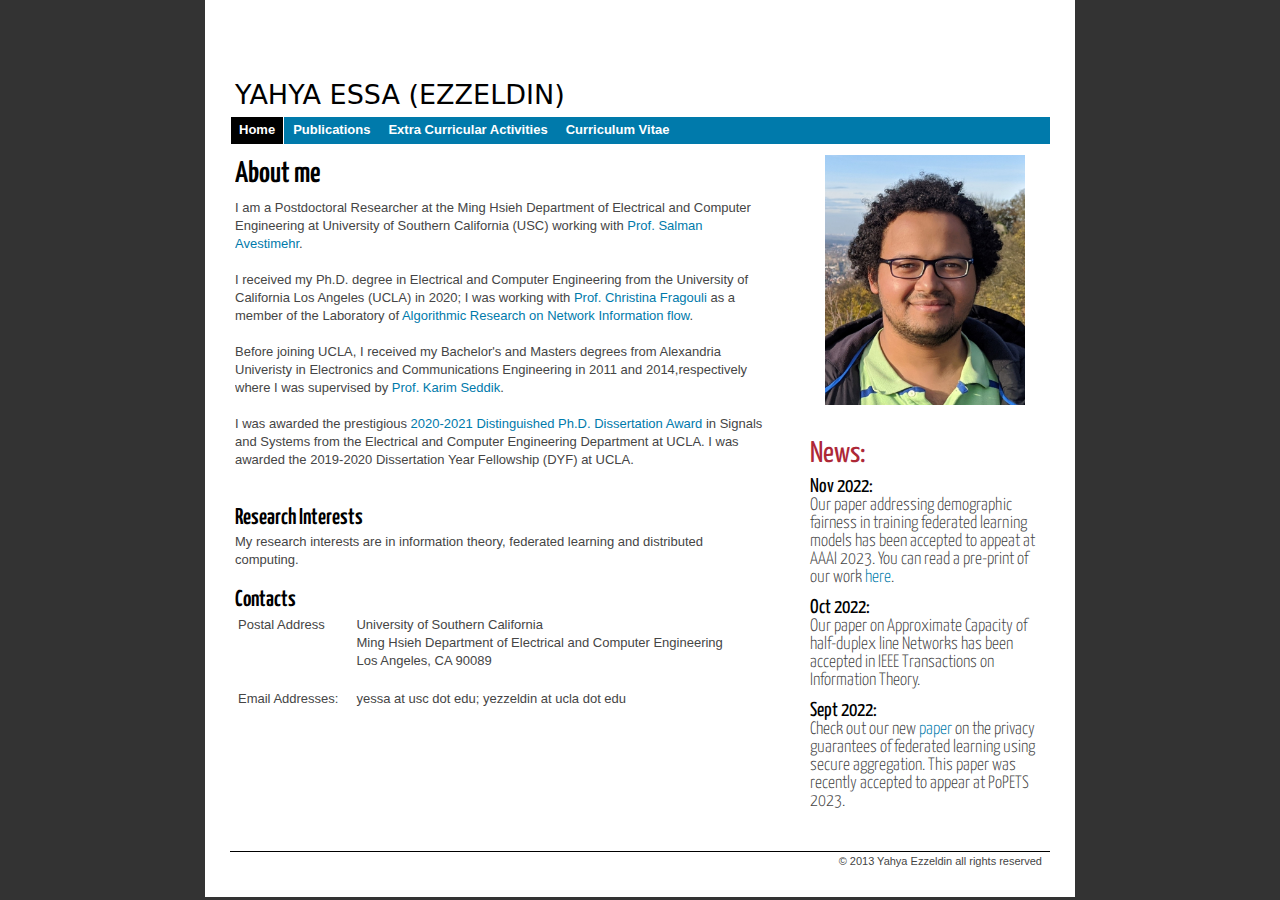
==== commit f9bcddf6: "New publications AAAI 2023" ====
--- a/index.html
+++ b/index.html
@@ -153,24 +153,22 @@
 <div class="right-col">
 
   <div class="box" style="width:230px;">
-<!--
+
   <h4 style="margin-top:0px;color:#AD2837;font-size:30px;font-weight: 400;font-family: 'Yanone Kaffeesatz', sans-serif;">News:</h4>
 
 	<ul>
-    <li style="font-size:18px;margin-top:12px;font-family: 'Yanone Kaffeesatz', sans-serif;font-weight: 300;"><b style="font-size:20px;font-family: 'Yanone Kaffeesatz', sans-serif;font-weight: 400;">April 2020:</b><br/>
-      Our journal paper on the approximate capacity and scheduling of 1-2-1 (mmWave) networks has been accepted in IEEE Transactions on Information Theroy.
-    <li style="font-size:18px;margin-top:12px;font-family: 'Yanone Kaffeesatz', sans-serif;font-weight: 300;"><b style="font-size:20px;font-family: 'Yanone Kaffeesatz', sans-serif;font-weight: 400;">May 2020:</b><br/>
-        Our paper on the performance of routing in full-duplex networks has been accepted in IEEE Transactions on Information Theory. 
-	<li style="font-size:18px;margin-top:12px;font-family: 'Yanone Kaffeesatz', sans-serif;font-weight: 300;"><b style="font-size:20px;font-family: 'Yanone Kaffeesatz', sans-serif;font-weight: 400;">May 2020:</b><br/>
+    <li style="font-size:18px;margin-top:12px;font-family: 'Yanone Kaffeesatz', sans-serif;font-weight: 300;"><b style="font-size:20px;font-family: 'Yanone Kaffeesatz', sans-serif;font-weight: 400;">Nov 2022:</b><br/>
+      Our paper addressing demographic fairness in training federated learning models has been accepted to appeat at AAAI 2023. You can read a pre-print of our work <a href="https://arxiv.org/abs/2110.00857">here</a>.
+    <li style="font-size:18px;margin-top:12px;font-family: 'Yanone Kaffeesatz', sans-serif;font-weight: 300;"><b style="font-size:20px;font-family: 'Yanone Kaffeesatz', sans-serif;font-weight: 400;">Oct 2022:</b><br/>
         Our paper on Approximate Capacity of half-duplex line Networks has been accepted in IEEE Transactions on Information Theory. 
-  <li style="font-size:18px;margin-top:12px;font-family: 'Yanone Kaffeesatz', sans-serif;font-weight: 300;"><b style="font-size:20px;font-family: 'Yanone Kaffeesatz', sans-serif;font-weight: 400;">April 2020:</b><br/>
-        Our paper on 1-2-1 (mmWave) networks with imperfect beamforming got accepted in ISIT 2020.
+  <li style="font-size:18px;margin-top:12px;font-family: 'Yanone Kaffeesatz', sans-serif;font-weight: 300;"><b style="font-size:20px;font-family: 'Yanone Kaffeesatz', sans-serif;font-weight: 400;">Sept 2022:</b><br/>
+        Check out our new <a href="https://arxiv.org/abs/2208.02304">paper</a> on the privacy guarantees of federated learning using secure aggregation. This paper was recently accepted to appear at PoPETS 2023. 	
 	</ul>
 
 
   
   <div class="clear"></div>
--->
+
 
 
 </div>
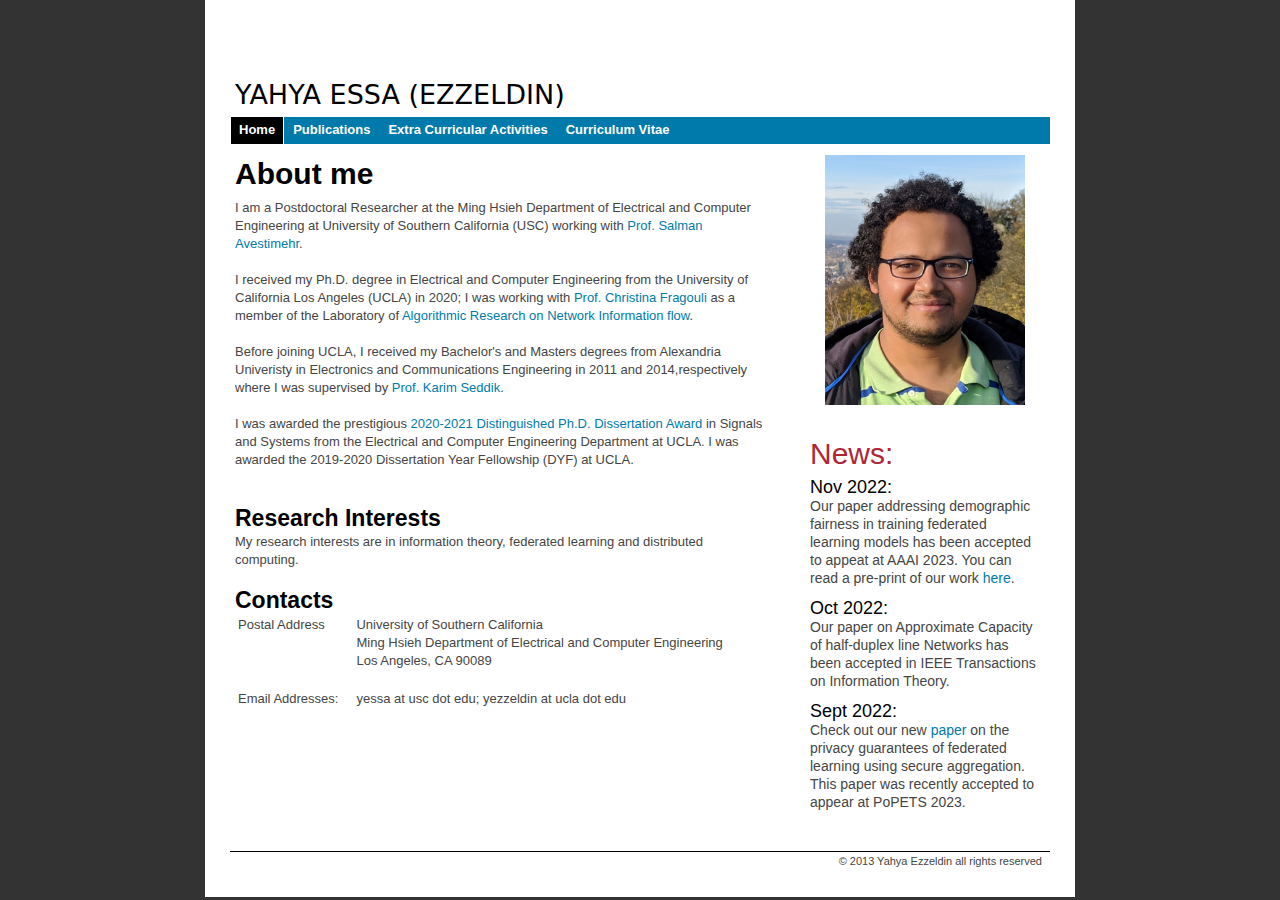
==== commit f4d8d25c: "New Update (Feb 2023)" ====
--- a/index.html
+++ b/index.html
@@ -5,8 +5,6 @@
 
 <head>
 
-
-  <link href="http://fonts.googleapis.com/css?family=Yanone+Kaffeesatz:400,300,700" rel="stylesheet" type="text/css">
   <link href="http://fonts.googleapis.com/css?family=Cabin+Condensed" rel="stylesheet" type="text/css">
 
   <title>
@@ -85,7 +83,7 @@
 
 <div id="content" style="border-width:0px;width:65%;" class="content">
 
-	<h2 style="font-size:30px;font-weight: 600;font-family: 'Yanone Kaffeesatz', sans-serif;">About me</h2>
+	<h2 style="font-size:30px;font-weight: 600;">About me</h2>
   I am a Postdoctoral Researcher at the Ming Hsieh Department of Electrical and Computer Engineering at University of Southern California (USC) working with <a href="https://www.avestimehr.com/">Prof. Salman Avestimehr</a>.
   <br/>
   <br/>
@@ -99,9 +97,9 @@
 I was awarded the 2019-2020 Dissertation Year Fellowship (DYF) at UCLA.	
 <br/>
 	<br/>
-	<h3 style="font-size:23px;font-weight: 600;font-family: 'Yanone Kaffeesatz', sans-serif;">Research Interests</h3>
+	<h3 style="font-size:23px;font-weight: 600;font-family: 'Arial';">Research Interests</h3>
 			My research interests are in information theory, federated learning and distributed computing.<br>
-<h3 style="font-size:23px;font-weight: 600;font-family: 'Yanone Kaffeesatz', sans-serif;"> Contacts</h3>
+<h3 style="font-size:23px;font-weight: 600;font-family: 'Arial';"> Contacts</h3>
 		
 			  <table width="100%" border="0">
 				
@@ -154,14 +152,14 @@
 
   <div class="box" style="width:230px;">
 
-  <h4 style="margin-top:0px;color:#AD2837;font-size:30px;font-weight: 400;font-family: 'Yanone Kaffeesatz', sans-serif;">News:</h4>
+  <h4 style="margin-top:0px;color:#AD2837;font-size:30px;font-weight: 400;font-family: 'Arial';">News:</h4>
 
 	<ul>
-    <li style="font-size:18px;margin-top:12px;font-family: 'Yanone Kaffeesatz', sans-serif;font-weight: 300;"><b style="font-size:20px;font-family: 'Yanone Kaffeesatz', sans-serif;font-weight: 400;">Nov 2022:</b><br/>
+    <li style="font-size:14px;margin-top:12px;font-family: 'Arial';font-weight: 300;"><b style="font-size:18px;font-family: 'Arial';font-weight: 400;">Nov 2022:</b><br/>
       Our paper addressing demographic fairness in training federated learning models has been accepted to appeat at AAAI 2023. You can read a pre-print of our work <a href="https://arxiv.org/abs/2110.00857">here</a>.
-    <li style="font-size:18px;margin-top:12px;font-family: 'Yanone Kaffeesatz', sans-serif;font-weight: 300;"><b style="font-size:20px;font-family: 'Yanone Kaffeesatz', sans-serif;font-weight: 400;">Oct 2022:</b><br/>
+    <li style="font-size:14px;margin-top:12px;font-family: 'Arial';font-weight: 300;"><b style="font-size:18px;font-family: 'Arial';font-weight: 400;">Oct 2022:</b><br/>
         Our paper on Approximate Capacity of half-duplex line Networks has been accepted in IEEE Transactions on Information Theory. 
-  <li style="font-size:18px;margin-top:12px;font-family: 'Yanone Kaffeesatz', sans-serif;font-weight: 300;"><b style="font-size:20px;font-family: 'Yanone Kaffeesatz', sans-serif;font-weight: 400;">Sept 2022:</b><br/>
+  <li style="font-size:14px;margin-top:12px;font-family: 'Arial';font-weight: 300;"><b style="font-size:18px;font-family: 'Arial';font-weight: 400;">Sept 2022:</b><br/>
         Check out our new <a href="https://arxiv.org/abs/2208.02304">paper</a> on the privacy guarantees of federated learning using secure aggregation. This paper was recently accepted to appear at PoPETS 2023. 	
 	</ul>
 
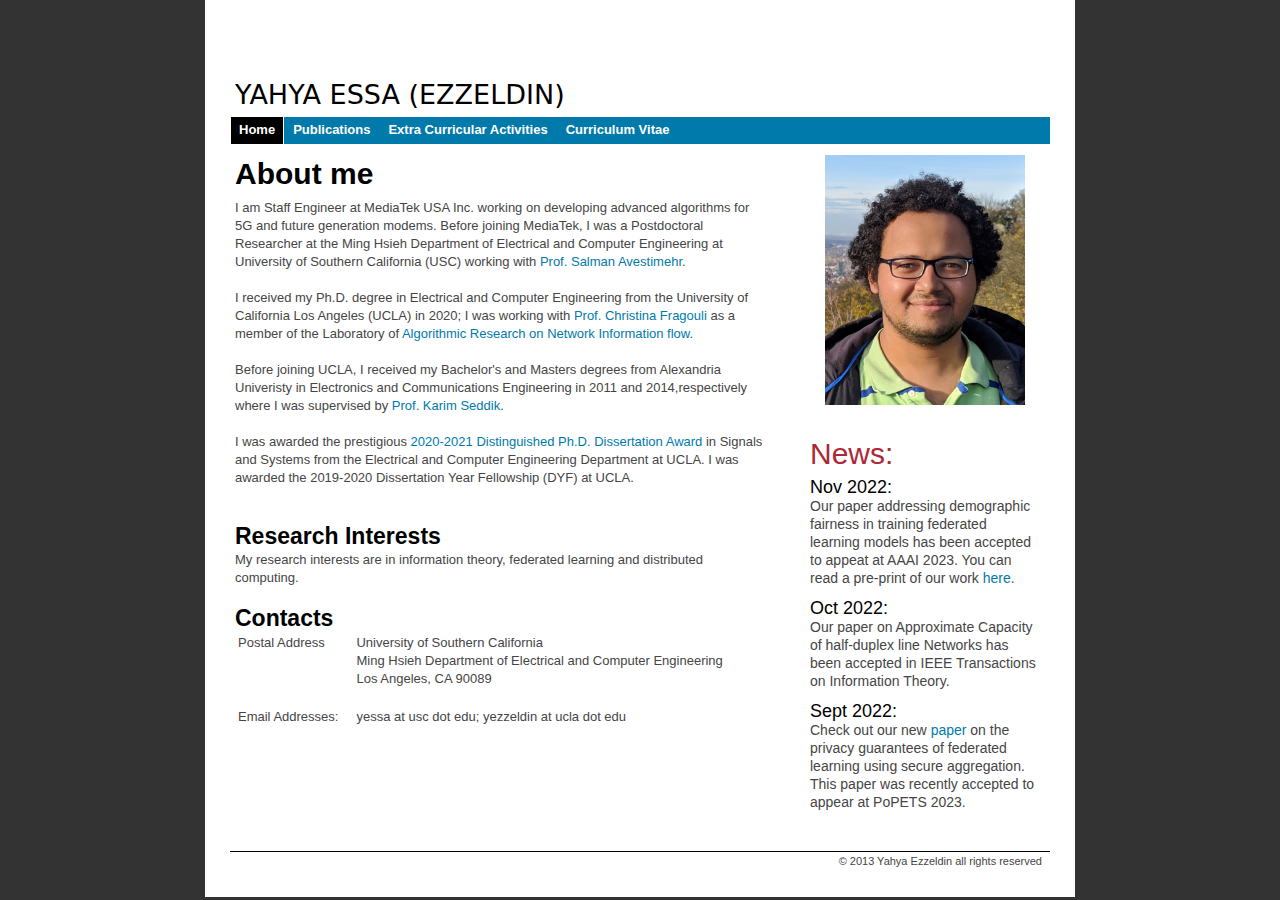
==== commit 022daf7a: "Update index.html" ====
--- a/index.html
+++ b/index.html
@@ -84,7 +84,7 @@
 <div id="content" style="border-width:0px;width:65%;" class="content">
 
 	<h2 style="font-size:30px;font-weight: 600;">About me</h2>
-  I am a Postdoctoral Researcher at the Ming Hsieh Department of Electrical and Computer Engineering at University of Southern California (USC) working with <a href="https://www.avestimehr.com/">Prof. Salman Avestimehr</a>.
+  I am Staff Engineer at MediaTek USA Inc. working on developing advanced algorithms for 5G and future generation modems. Before joining MediaTek, I was a Postdoctoral Researcher at the Ming Hsieh Department of Electrical and Computer Engineering at University of Southern California (USC) working with <a href="https://www.avestimehr.com/">Prof. Salman Avestimehr</a>.
   <br/>
   <br/>
   I received my Ph.D. degree in Electrical and Computer Engineering from the University of California Los Angeles (UCLA) in 2020; I was working with <a href="http://www.ee.ucla.edu/christina-fragouli/">Prof. Christina Fragouli </a> as a member of the Laboratory of <a href="http://arni.ee.ucla.edu/">Algorithmic Research on Network Information flow</a>. 
